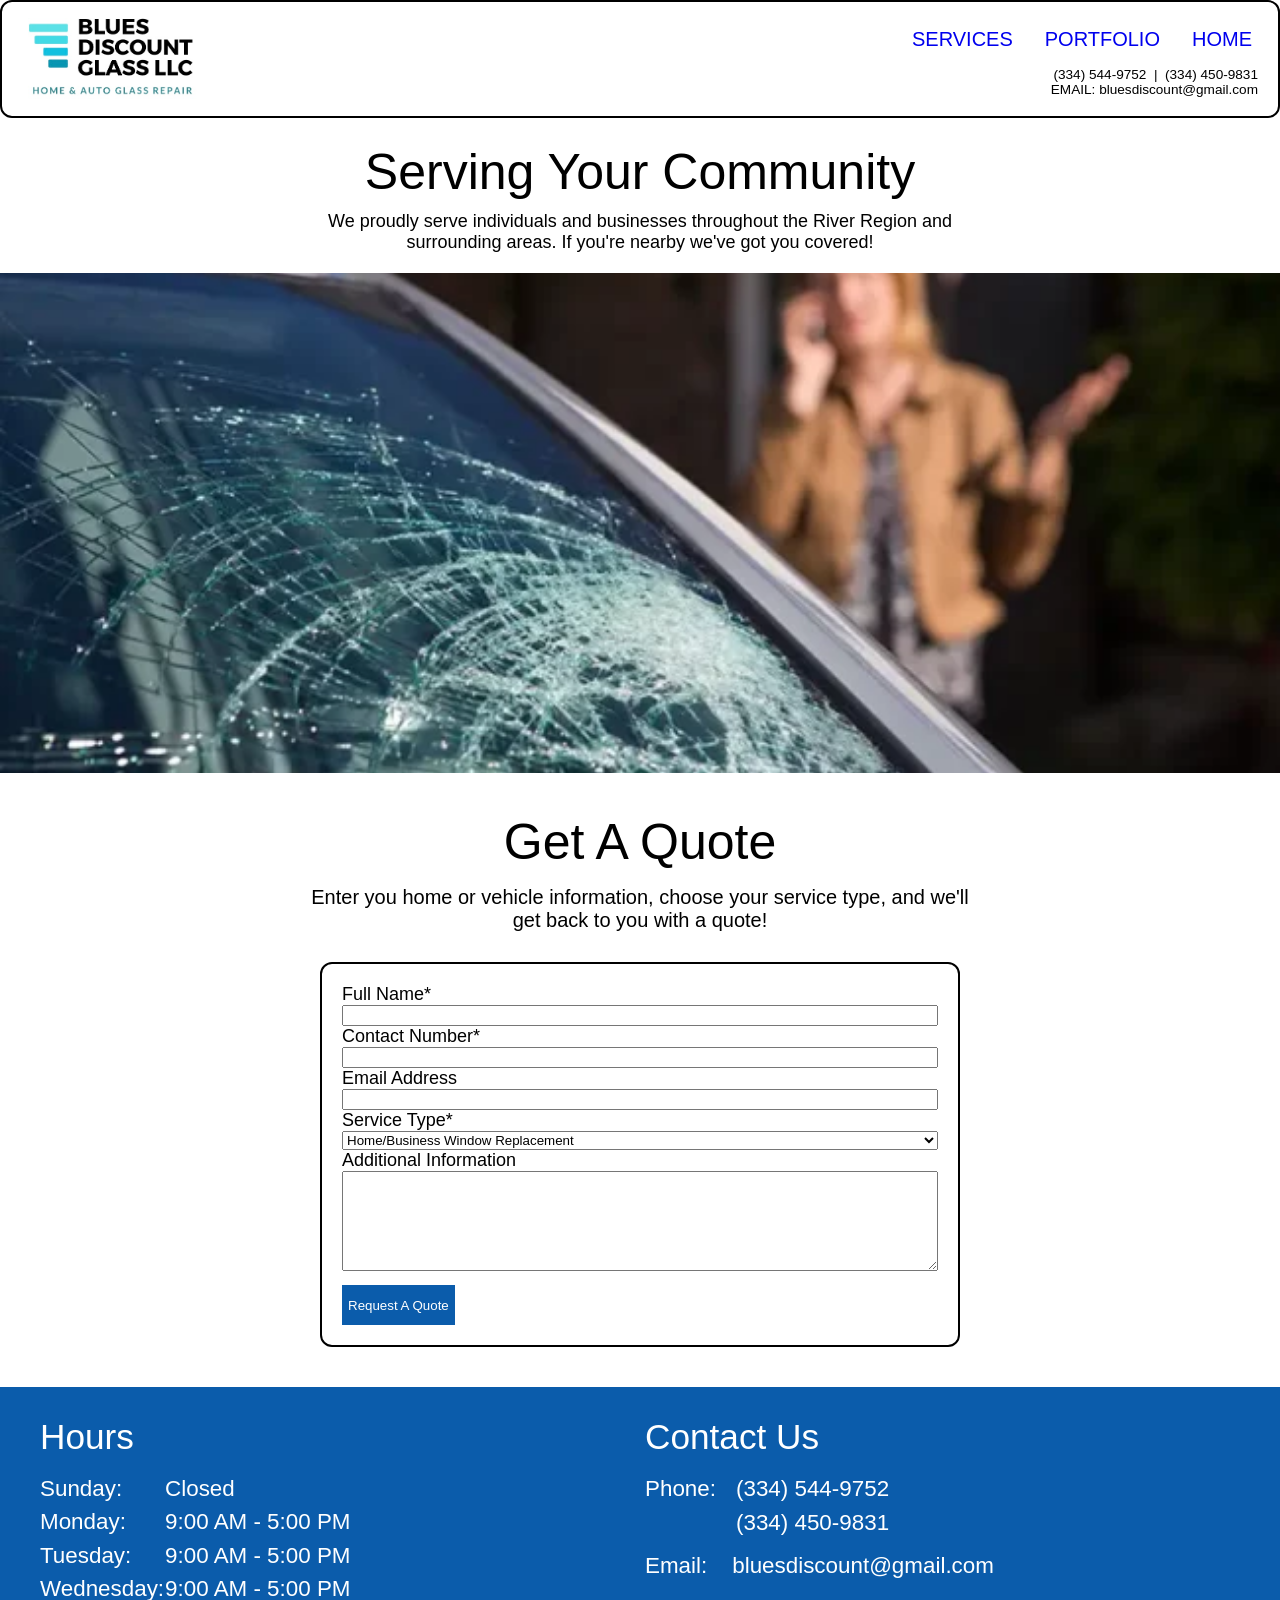
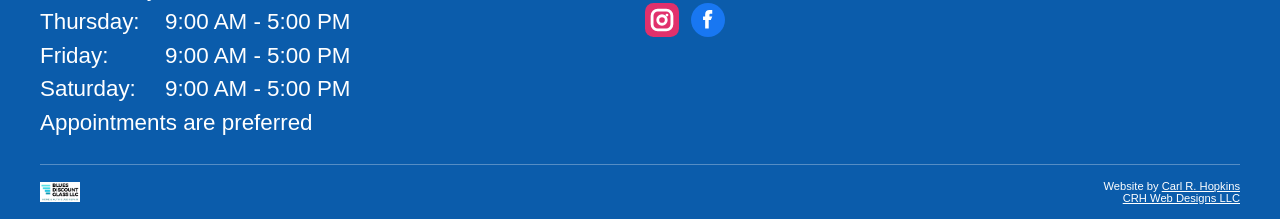
==== getAQuote.html @ 55c29534 "Add files via upload" ====
<!DOCTYPE html>
<html lang="en">
<head>
    <meta charset="UTF-8">
    <meta name="viewport" content="width=device-width, initial-scale=1.0">
    <title>Get a Quote</title>
    <link rel="stylesheet" href="bdc.css">

    <style>
        /* Inline styles can't do media queries, so the mobile breakpoint lives here */
        @media (max-width: 700px) {
            #headerDiv { justify-content: center !important; text-align: center !important; }
            #headerNav { justify-content: center !important; text-align: center !important; }
            #contactInfo { text-align: center !important; }
            #communityTitle, #quoteTitle { font-size: 2rem !important; }
            #formBox { width: 100% !important; margin: 10px 20px 40px !important; }
            #footerTop { flex-direction: column !important; }
            #footerBottom { flex-direction: column !important; text-align: center !important; }
            #footerCredit { text-align: center !important; width: 100% !important; }
        }
        @media (max-width: 900px) and (min-width: 701px) {
            #formBox { width: 70% !important; }
        }
    </style>
</head>
<body style="
    background-color: white;
    margin: 0;
    min-height: 100vh;
    display: flex;
    flex-direction: column;
">

    <!-- Header -->
    <div id="headerDiv" style="
        box-sizing: border-box;
        display: flex;
        align-items: center;
        justify-content: space-between;
        flex-wrap: wrap;
        gap: 10px;
        border: 2px solid black;
        border-radius: 12px;
        padding: 10px 20px;">
        <a href="index.html">
            <img src="bluesLogo.jpg" alt="Blues Logo" style="height: 90px; width: auto; max-width: 100%; cursor: pointer;">
        </a>
        <nav id="headerNav" style="
            display: flex;
            flex-wrap: wrap;
            align-items: center;
            gap: 10px 20px;
            justify-content: flex-end;
            text-align: right;
            font-family: sans-serif;">
            <a href="services.html" style="font-size: 20px; padding: 6px; white-space: nowrap; text-decoration: none;">SERVICES</a>
            <a href="portfolio.html" style="font-size: 20px; padding: 6px; white-space: nowrap; text-decoration: none;">PORTFOLIO</a>
            <a href="index.html" style="font-size: 20px; padding: 6px; white-space: nowrap; text-decoration: none;">HOME</a>
            <span id="contactInfo" style="font-size: 0.85rem; width: 100%; text-align: right;">
                (334) 544-9752 &nbsp;|&nbsp; (334) 450-9831<br>
                EMAIL: bluesdiscount@gmail.com
            </span>
        </nav>
    </div>

    <label id="communityTitle" style="
        font-family: sans-serif;
        font-size: clamp(1.8rem, 5vw, 50px);
        text-align: center;
        display: block;
        margin: 25px auto 10px;">
        Serving Your Community
    </label>

    <p style="
        font-family: sans-serif;
        font-size: large;
        text-align: center;
        max-width: 700px;
        margin: 0 auto 20px;
        padding: 0 20px;
        box-sizing: border-box;">
        We proudly serve individuals and businesses throughout the River Region and surrounding areas.
        If you're nearby we've got you covered!
    </p>

    <img src="quote.jpg" alt="Quote Image" style="
        display: block;
        margin: 0 auto 20px;
        width: 100%;
        height: auto;
        max-height: 500px;
        object-fit: cover;
        max-width: 100%;">

    <label id="quoteTitle" style="
        font-family: sans-serif;
        font-size: clamp(1.8rem, 5vw, 50px);
        text-align: center;
        display: block;
        padding: 10px;
        margin: 10px auto 5px;">
        Get A Quote
    </label>

    <p style="
        font-family: sans-serif;
        font-size: 20px;
        text-align: center;
        max-width: 700px;
        margin: 0 auto 20px;
        padding: 0 20px;
        box-sizing: border-box;">
        Enter you home or vehicle information, choose your service type, and we'll get back to you with a quote!
    </p>


    <!-- Main Content Area / Form -->
    <div id="formBox" style="
        font-family: sans-serif;
        border: 2px solid black;
        border-radius: 12px;
        padding: 20px;
        margin: 10px auto 40px;
        width: 50%;
        box-sizing: border-box;
        height: auto;">

        <form action="https://api.web3forms.com/submit" method="POST">
            <!-- Hidden Access Key from Web3Forms -->
            <input type="hidden" name="access_key" value="2ccc622b-228e-4d0c-a86b-2cb9d5a42c47">

            <!-- Full Name -->
            <label style="font-size: 18px;">Full Name*</label><br>
            <input type="text" name="name" style="width: 100%; box-sizing: border-box;" required><br>

            <!-- Contact Number -->
            <label style="font-size: 18px;">Contact Number*</label><br>
            <input type="tel" name="phone" style="width: 100%; box-sizing: border-box;" required><br>

            <!-- Email Address -->
            <label style="font-size: 18px;">Email Address</label><br>
            <input type="email" name="email" style="width: 100%; box-sizing: border-box;"><br>

            <!-- Service Type Dropdown with Inline JavaScript -->
            <label style="font-size: 18px;">Service Type*</label><br>
            <select name="service_type" style="width: 100%; box-sizing: border-box;" required onchange="
                const carFields = document.getElementById('carDetails');
                if (this.value === 'Home/Business Window Replacement') {
                    carFields.style.display = 'none';
                } else {
                    carFields.style.display = 'block';
                }
            ">
                <option value="Home/Business Window Replacement">Home/Business Window Replacement</option>
                <option value="Rock Chip Repair">Rock Chip Repair</option>
                <option value="Auto Glass Replacement">Auto Glass Replacement</option>
                <option value="Power Window Repair">Power Window Repair</option>
                <option value="Other">Other</option>
            </select><br>

            <!-- Wrapper Div for Car Fields (Hidden by default since Home/Business is selected first) -->
            <div id="carDetails" style="display: none;">
                <!-- Glass Location -->
                <label style="font-size: 18px;">Glass Location*</label><br>
                <select name="glass_Location" style="width: 100%; box-sizing: border-box;">
                    <option value="PlaceHolder"> </option>
                    <option value="windshield">Windshield</option>
                    <option value="Back Glass">Back Glass</option>
                    <option value="Front Driver Side">Front Driver Side</option>
                    <option value="Rear Driver Side">Rear DriverSide</option>
                    <option value="Front Passenger Side">Front Passenger Side</option>
                    <option value="Rear Passenger Side">Rear Passenger Side</option>
                    <option value="Driver Side Vent">Driver Side Vent</option>
                    <option value="Passenger Side Vent">Passenger Side Vent</option>
                    <option value="Driver Side Quarter">Driver Side Quarter</option>
                    <option value="Passenger Side Quarter">Passenger Side Quarter</option>
                    <option value="Other">Other</option>
                </select><br>

                <!-- Year, Make, Model -->
                <label style="font-size: 18px;">Year</label><br>
                <input type="text" name="year" style="width: 100%; box-sizing: border-box;"><br>

                <label style="font-size: 18px;">Make</label><br>
                <input type="text" name="make" style="width: 100%; box-sizing: border-box;"><br>

                <label style="font-size: 18px;">Model</label><br>
                <input type="text" name="model" style="width: 100%; box-sizing: border-box;"><br>

                <!-- Car Type -->
                <label style="font-size: 18px;">Car Type</label><br>
                <select name="car_type" style="width: 100%; box-sizing: border-box;">
                    <option value=""></option>
                    <option value="Coupe">Coupe</option>
                    <option value="Sedan">Sedan</option>
                </select><br>
            </div>

            <label style="font-size: 18px;">Additional Information</label><br>
            <textarea name="additional_info" style="width: 100%; height:100px; box-sizing: border-box;"></textarea><br>

            <!-- Submit Button -->
            <button type="submit" style="margin-top: 10px; height: 40px; background-color: #0b5cab; color: #ffffff; border: none; cursor: pointer;">Request A Quote</button>
        </form>
    </div>

    <!-- Sticky Footer -->
    <footer style="
        background-color: #0b5cab;
        color: #ffffff;
        padding: 30px 40px 15px 40px;
        font-family: Arial, sans-serif;
        box-sizing: border-box;
        margin-top: auto;
    ">
        <!-- Top Section: Hours & Contact Info -->
        <div id="footerTop" style="
            display: flex;
            justify-content: space-between;
            align-items: flex-start;
            gap: 40px;
            margin-bottom: 25px;
            flex-wrap: wrap;
        ">
            <!-- Hours Column -->
            <div style="flex: 1 1 250px; min-width: 250px;">
                <h2 style="
                    font-size: 2.2rem;
                    font-weight: normal;
                    margin: 0 0 15px 0;
                ">Hours</h2>

                <table style="
                    width: 100%;
                    color: #ffffff;
                    font-size: 1.4rem;
                    border-collapse: collapse;
                    line-height: 1.4;
                ">
                    <tr><td style="padding: 1px 0; width: 110px;">Sunday:</td><td>Closed</td></tr>
                    <tr><td style="padding: 1px 0;">Monday:</td><td>9:00 AM - 5:00 PM</td></tr>
                    <tr><td style="padding: 1px 0;">Tuesday:</td><td>9:00 AM - 5:00 PM</td></tr>
                    <tr><td style="padding: 1px 0;">Wednesday:</td><td>9:00 AM - 5:00 PM</td></tr>
                    <tr><td style="padding: 1px 0;">Thursday:</td><td>9:00 AM - 5:00 PM</td></tr>
                    <tr><td style="padding: 1px 0;">Friday:</td><td>9:00 AM - 5:00 PM</td></tr>
                    <tr><td style="padding: 1px 0;">Saturday:</td><td>9:00 AM - 5:00 PM</td></tr>
                    <tr><td colspan="2" style="padding: 1px 0; white-space: nowrap;">Appointments are preferred</td></tr>
                </table>
            </div>

            <!-- Contact Us Column -->
            <div style="flex: 1 1 280px; min-width: 280px;">
                <h2 style="
                    font-size: 2.2rem;
                    font-weight: normal;
                    margin: 0 0 15px 0;
                ">Contact Us</h2>

                <div style="
                    font-size: 1.4rem;
                    line-height: 1.5;
                    margin-bottom: 20px;
                ">
                    <div style="display: flex; gap: 20px;">
                        <span>Phone:</span>
                        <div>
                            (334) 544-9752<br>
                            (334) 450-9831
                        </div>
                    </div>
                    <div style="display: flex; gap: 25px; margin-top: 10px;">
                        <span>Email:</span>
                        <span>bluesdiscount@gmail.com</span>
                    </div>
                </div>

                <!-- Social Media Icons -->
                <div style="display: flex; gap: 12px; align-items: center;">
                    <!-- Instagram SVG -->
                    <a href="#" style="text-decoration: none;" aria-label="Instagram">
                        <svg width="34" height="34" viewBox="0 0 24 24" fill="none">
                            <rect width="24" height="24" rx="6" fill="#e1306c"/>
                            <rect x="5" y="5" width="14" height="14" rx="4" stroke="#ffffff" stroke-width="2"/>
                            <circle cx="12" cy="12" r="3" stroke="#ffffff" stroke-width="2"/>
                            <circle cx="15.5" cy="8.5" r="1" fill="#ffffff"/>
                        </svg>
                    </a>
                    <!-- Facebook SVG -->
                    <a href="#" style="text-decoration: none;" aria-label="Facebook">
                        <svg width="34" height="34" viewBox="0 0 24 24" fill="none">
                            <circle cx="12" cy="12" r="12" fill="#1877f2"/>
                            <path d="M14 12h-1.5v6h-2.5v-6H8.5V9.5h1.5V8c0-2 1.2-3 3-3h2v2.5h-1c-.8 0-1 .3-1 1v1h2L14 12z" fill="#ffffff"/>
                        </svg>
                    </a>
                </div>
            </div>
        </div>

        <!-- Bottom Copyright Bar -->
        <div id="footerBottom" style="
            box-sizing: border-box;
            display: flex;
            align-items: center;
            justify-content: space-between;
            flex-wrap: wrap;
            gap: 10px;
            border-top: 1px solid rgba(255, 255, 255, 0.3);
            padding-top: 15px;
        ">
            <img style="height: 20px;" src="bluesLogo.jpg" alt="Blues Logo">

            <div id="footerCredit" style="font-size: 0.7rem; color: #ffffff; text-align: right;">
                Website by <a href="https://www.linkedin.com/in/carl-hopkins-2a0bb7210" style="color: #ffffff; text-decoration: underline;">Carl R. Hopkins</a><br>
                <a href="https://www.instagram.com/crhwebdesignsllc?utm_source=qr" style="color: #ffffff; text-decoration: underline;">CRH Web Designs LLC</a>
            </div>
        </div>
    </footer>
</body>
</html>
---- bdc.css ----
body {
  background-color: white;
}

#headerDiv {
  text-align: center;
  padding: 5px;
  border-bottom: 1px solid #ccc;
  border-radius: 15px;
}

.location-section {
  display: flex;
  flex-direction: row;
  align-items: center;
  justify-content: space-between;
  background-color: #0b5cab; /* Blues brand blue */
  position: relative;
  bottom: 320px;
  gap: 30px;
  color: #ffffff;
}

.location-text {
  flex: 1;
  max-width: 40%;
}

.location-text h2 {
  font-size: 2rem;
  margin-bottom: 20px;
}

.location-text .address {
  font-size: 1.25rem;
  font-weight: bold;
  margin-bottom: 20px;
  line-height: 1.4;
}

.location-text .description {
  font-size: 1rem;
  line-height: 1.5;
}

.location-map {
  flex: 1;
  max-width: 55%;
}

.location-map iframe {
  width: 100%;
  border-radius: 4px; /* Matches rounded corners of embedded frame */
  box-shadow: 0 4px 8px rgba(0, 0, 0, 0.2);
}
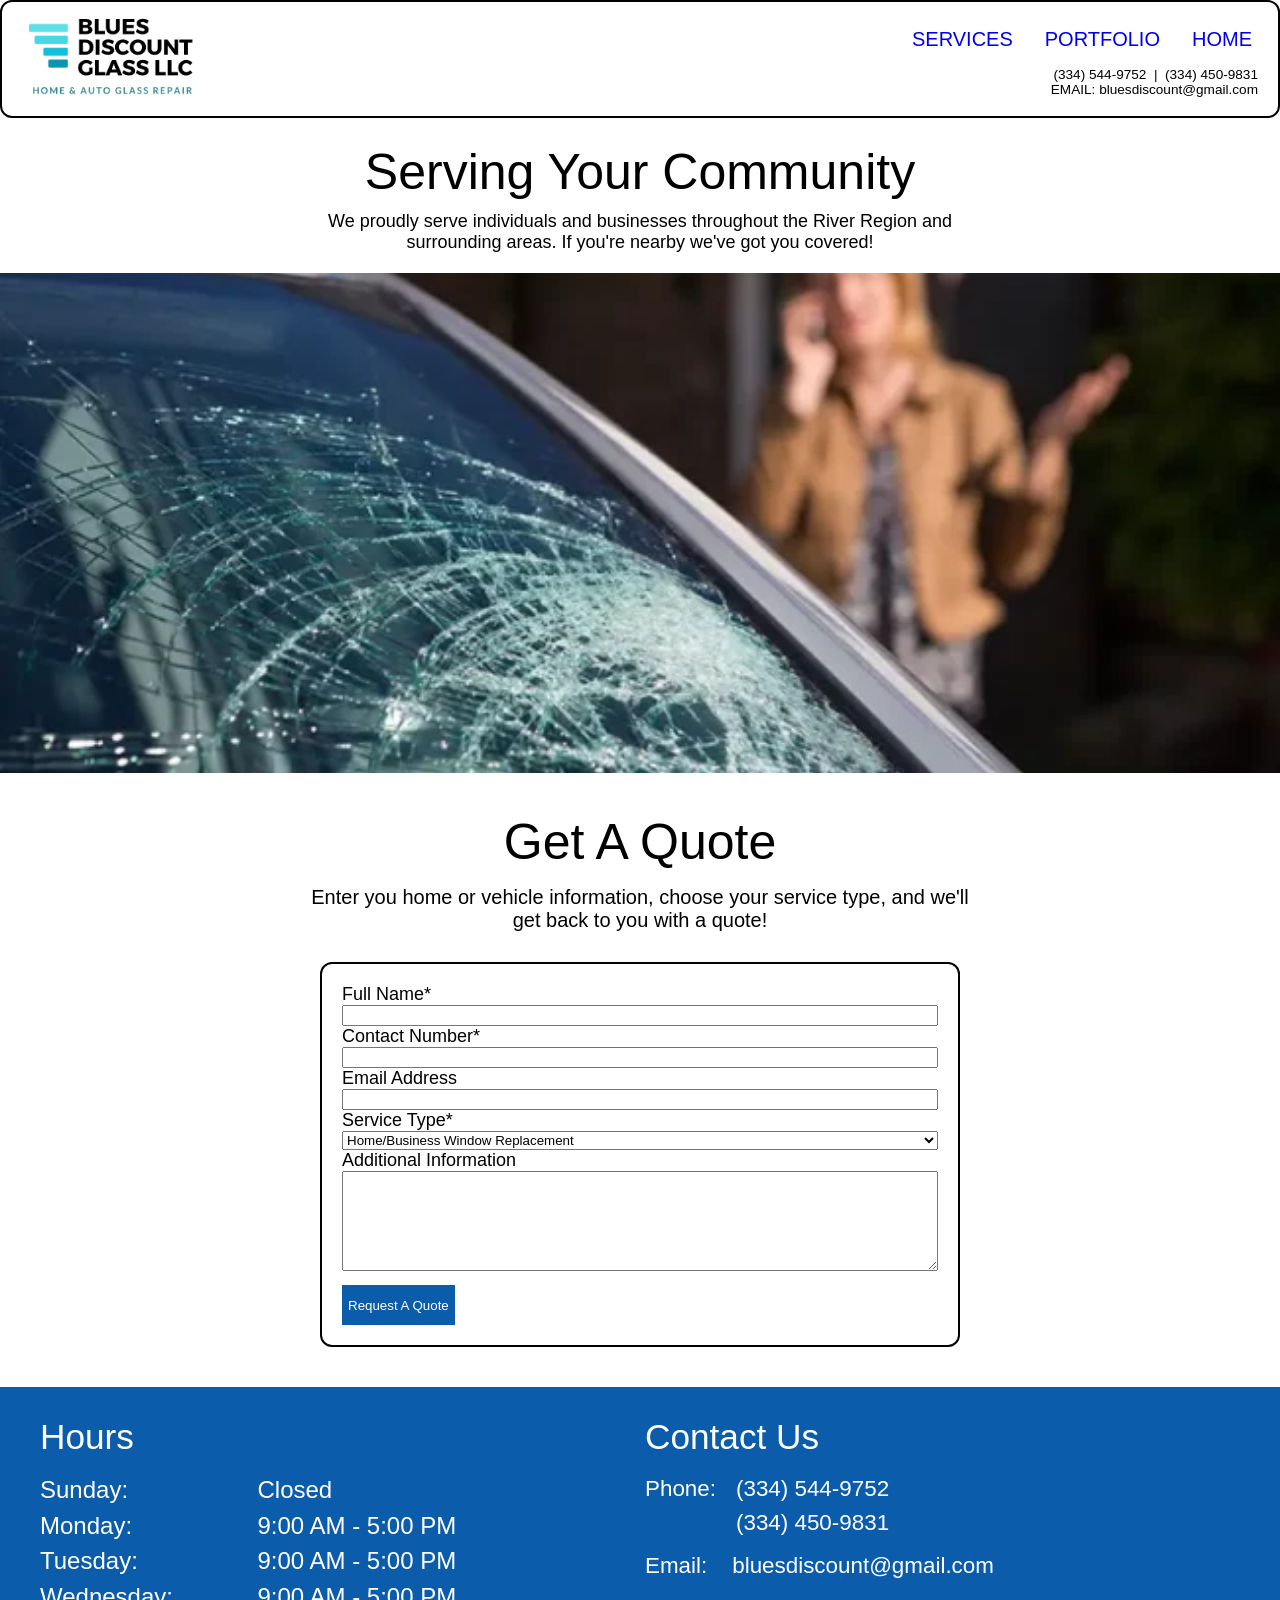
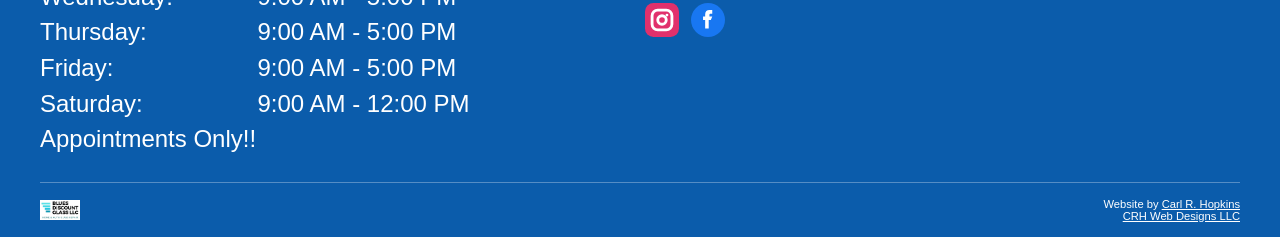
==== commit 4d045101: "Update spacing hours of operation in getAQuote.html" ====
--- a/getAQuote.html
+++ b/getAQuote.html
@@ -231,21 +231,15 @@
                     margin: 0 0 15px 0;
                 ">Hours</h2>
 
-                <table style="
-                    width: 100%;
-                    color: #ffffff;
-                    font-size: 1.4rem;
-                    border-collapse: collapse;
-                    line-height: 1.4;
-                ">
-                    <tr><td style="padding: 1px 0; width: 110px;">Sunday:</td><td>Closed</td></tr>
+                <table style="width: 100%; color: #ffffff; font-size: 1.5rem; border-collapse: collapse; line-height: 1.4;">
+                    <tr><td style="padding: 1px 0;">Sunday:</td><td>Closed</td></tr>
                     <tr><td style="padding: 1px 0;">Monday:</td><td>9:00 AM - 5:00 PM</td></tr>
                     <tr><td style="padding: 1px 0;">Tuesday:</td><td>9:00 AM - 5:00 PM</td></tr>
                     <tr><td style="padding: 1px 0;">Wednesday:</td><td>9:00 AM - 5:00 PM</td></tr>
                     <tr><td style="padding: 1px 0;">Thursday:</td><td>9:00 AM - 5:00 PM</td></tr>
                     <tr><td style="padding: 1px 0;">Friday:</td><td>9:00 AM - 5:00 PM</td></tr>
-                    <tr><td style="padding: 1px 0;">Saturday:</td><td>9:00 AM - 5:00 PM</td></tr>
-                    <tr><td colspan="2" style="padding: 1px 0; white-space: nowrap;">Appointments are preferred</td></tr>
+                    <tr><td style="padding: 1px 0;">Saturday:</td><td>9:00 AM - 12:00 PM</td></tr>
+                    <tr><td colspan="2" style="padding: 1px 0;">Appointments Only!!</td></tr>
                 </table>
             </div>
 
@@ -317,4 +311,4 @@
         </div>
     </footer>
 </body>
-</html>+</html>
